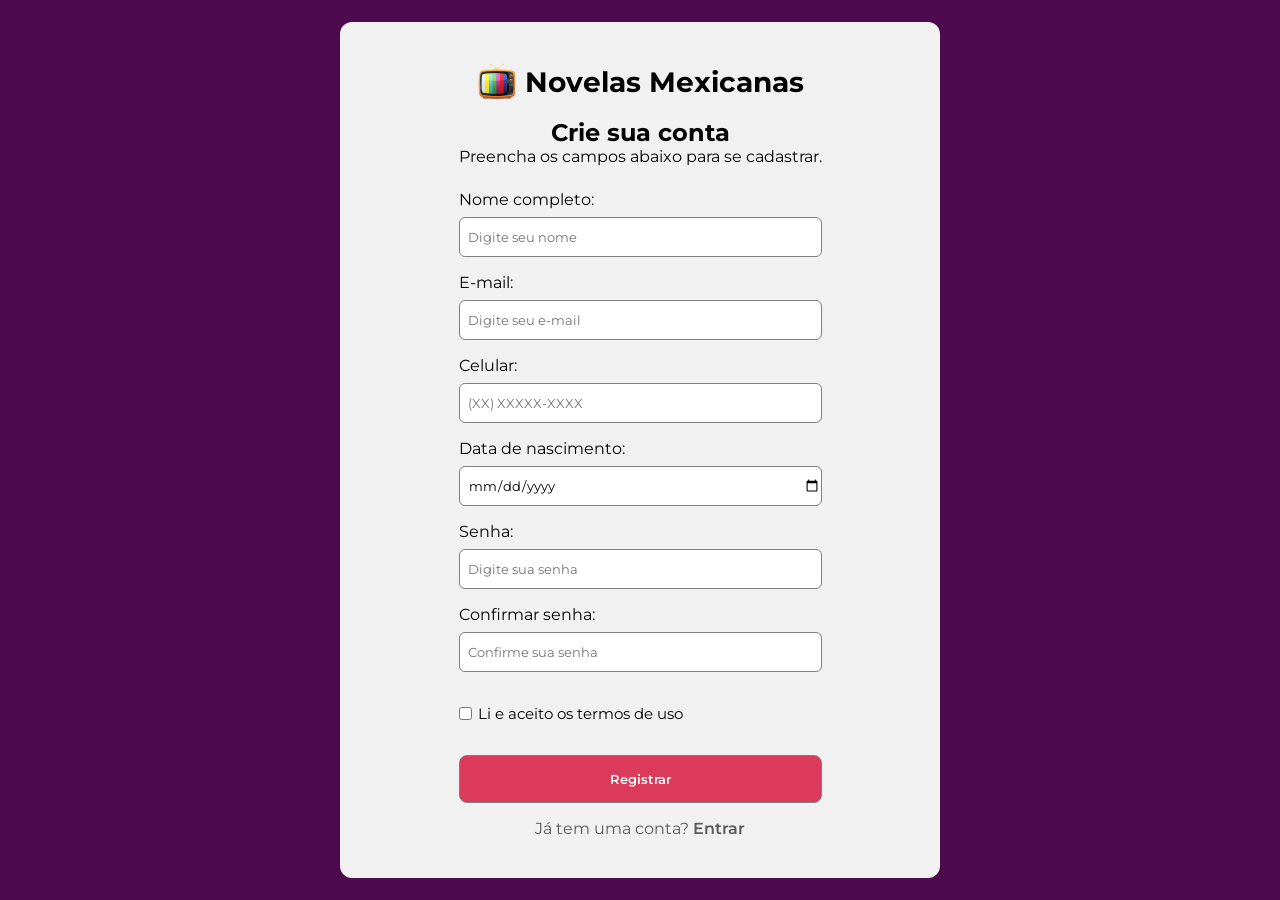
==== pages/cadastro/index.html @ 560660a9 "Add files via upload" ====
<!doctype html>
<html lang="pt-BR">
  <head>
    <meta charset="UTF-8" />
    <meta name="viewport" content="width=device-width, initial-scale=1.0" />
    <title>Cadastro</title>
    <link rel="stylesheet" href="style.css" />
    <link rel="preconnect" href="https://fonts.googleapis.com" />
    <link rel="preconnect" href="https://fonts.gstatic.com" crossorigin />
    <link
      href="https://fonts.googleapis.com/css2?family=Montserrat:wght@400;600&display=swap"
      rel="stylesheet"
    />
    <link rel="icon" type="image/png" href="../../assets/icon.png" />
  </head>
  <body>
    <div id="container">
      <header id="header-container">
        <img id="logo-id" src="../../assets/icon.png" alt="logo" />
        <h1 id="header-title">Novelas Mexicanas</h1>
      </header>

      <main>
        <div id="subtitle-page">
          <h2 id="welcome-text">Crie sua conta</h2>
          <p>Preencha os campos abaixo para se cadastrar.</p>
        </div>

        <form onsubmit="alert('Cadastro enviado')">
          <div class="input-container">
            <label>Nome completo:</label>
            <input class="input-text" type="text" placeholder="Digite seu nome" required />
          </div>

          <div class="input-container">
            <label>E-mail:</label>
            <input class="input-text" type="email" placeholder="Digite seu e-mail" required />
          </div>

          <div class="input-container">
            <label>Celular:</label>
            <input class="input-text" type="tel" placeholder="(XX) XXXXX-XXXX" required />
          </div>

          <div class="input-container">
            <label>Data de nascimento:</label>
            <input class="input-text" type="date" required />
          </div>

          <div class="input-container">
            <label>Senha:</label>
            <input class="input-text" type="password" placeholder="Digite sua senha" required />
          </div>

          <div class="input-container">
            <label>Confirmar senha:</label>
            <input class="input-text" type="password" placeholder="Confirme sua senha" required />
          </div>

          <div id="checkbox-container">
            <input type="checkbox" required />
            <label>Li e aceito os termos de uso</label>
          </div>

          <button id="btn-sign" type="submit">Registrar</button>
        </form>
      </main>

      <footer id="footer-container">
        Já tem uma conta?
        <a id="link-container" href="../../pages/login/index.html">Entrar</a>
      </footer>
    </div>
  </body>
</html>
---- pages/cadastro/style.css ----
* {
  margin: 0;
  padding: 0;
  box-sizing: border-box;
  font-family: "Montserrat", sans-serif;
}

body {
  background-color: #4d0a4d;
  display: flex;
  justify-content: center;
  align-items: center;
  min-height: 100vh; /* garante centralização */
  padding: 20px;     /* respiro em telas pequenas */
}

#container {
  width: 100%;
  max-width: 420px;       /* limite para não ficar gigante */
  background-color: rgb(241, 241, 241);
  border-radius: 12px;
  padding: 20px;
  display: flex;
  flex-direction: column;
  align-items: center;
}

#header-container {
  display: flex;
  align-items: center;
  gap: 8px;
  margin-bottom: 1rem;
}

#logo-id {
  width: 28px;   /* tamanho menor no mobile */
  height: 28px;
}

#header-title {
  font-size: 20px;
}

#subtitle-page {
  margin-bottom: 1.5rem;
  text-align: center;
}

.input-container {
  display: flex;
  flex-direction: column;
  width: 100%;
}

.input-text {
  margin-top: 0.5rem;
  margin-bottom: 1rem;
  height: 2.5rem;
  border-radius: 6px;
  border: 1px solid gray;
  padding-left: 8px;
}

#checkbox-container {
  display: flex;
  align-items: center;
  gap: 6px;
  font-size: 15px;
  margin: 1rem 0;
}

#btn-sign {
  margin-top: 1rem;
  height: 3rem;
  width: 100%;
  border-radius: 8px;
  border: solid 1px gray;
  background-color: rgb(219, 58, 91);
  color: white;
  font-weight: 600;
  cursor: pointer;
}

#btn-sign:hover {
  background-color: rgb(180, 40, 70);
}

#footer-container {
  color: rgb(90, 90, 90);
  text-align: center;
  margin-top: 1rem;
}

#link-container {
  color: rgb(90, 90, 90);
  cursor: pointer;
  text-decoration: none;
  font-weight: 600;
}

/* Responsividade para desktop */
@media (min-width: 768px) {
  #container {
    max-width: 600px;
    padding: 40px;
  }

  #logo-id {
    width: 40px;
    height: 40px;
  }

  #header-title {
    font-size: 28px;
  }
}
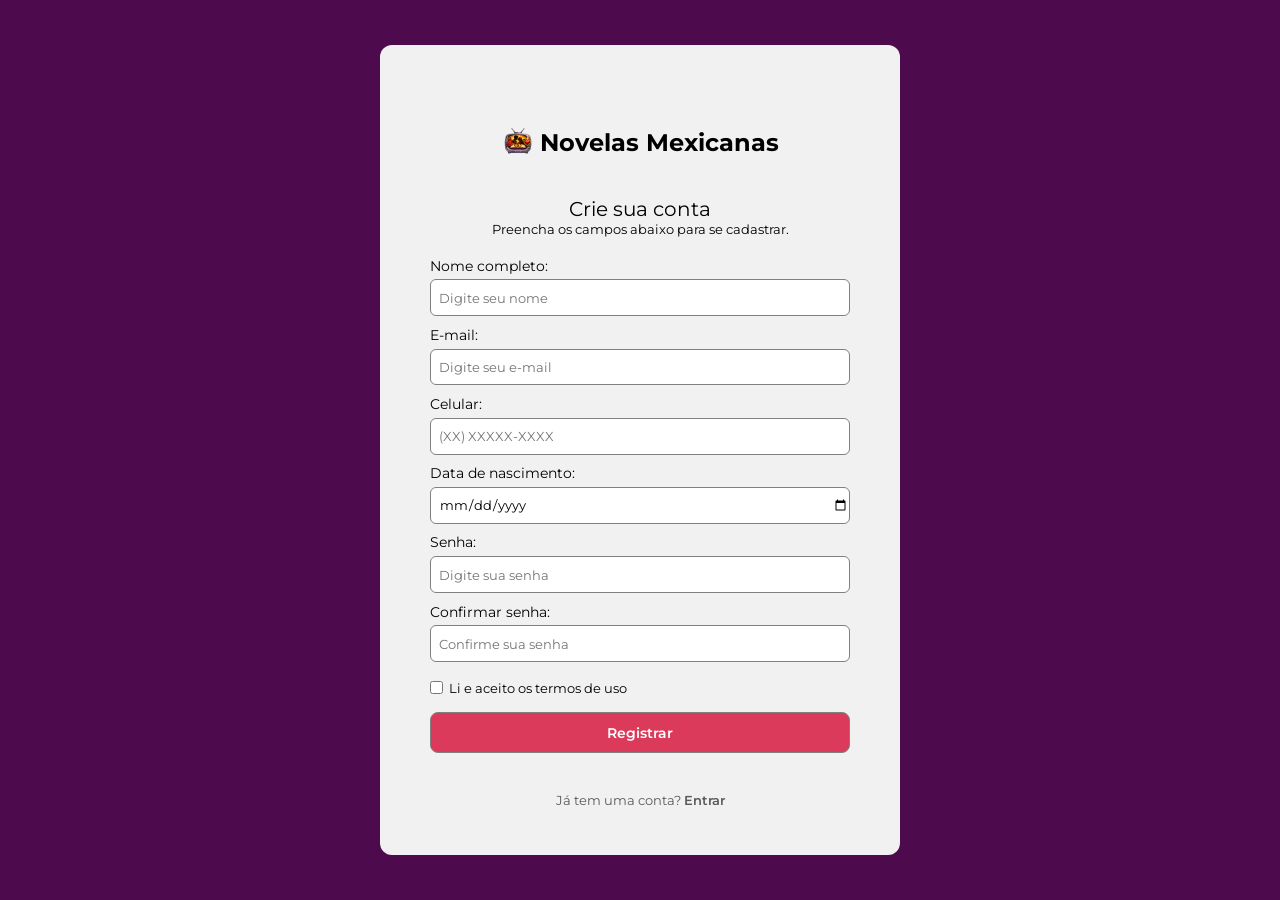
==== commit 2668598f: "Add files via upload" ====
--- a/pages/cadastro/index.html
+++ b/pages/cadastro/index.html
@@ -1,77 +1,86 @@
 <!doctype html>
 <html lang="pt-BR">
-  <head>
-    <meta charset="UTF-8" />
-    <meta name="viewport" content="width=device-width, initial-scale=1.0" />
-    <title>Cadastro</title>
-    <link rel="stylesheet" href="style.css" />
-    <link rel="preconnect" href="https://fonts.googleapis.com" />
-    <link rel="preconnect" href="https://fonts.gstatic.com" crossorigin />
-    <link
-      href="https://fonts.googleapis.com/css2?family=Montserrat:wght@400;600&display=swap"
-      rel="stylesheet"
-    />
-    <link rel="icon" type="image/png" href="../../assets/icon.png" />
-  </head>
-  <body>
-    <div id="container">
-      <header id="header-container">
-        <img id="logo-id" src="../../assets/icon.png" alt="logo" />
-        <h1 id="header-title">Novelas Mexicanas</h1>
-      </header>
+<head>
+  <meta charset="UTF-8" />
+  <meta name="viewport" content="width=device-width, initial-scale=1.0" />
 
-      <main>
-        <div id="subtitle-page">
-          <h2 id="welcome-text">Crie sua conta</h2>
-          <p>Preencha os campos abaixo para se cadastrar.</p>
+  <title>Cadastro</title>
+
+  <link rel="stylesheet" href="style.css" />
+
+  <link rel="preconnect" href="https://fonts.googleapis.com" />
+  <link rel="preconnect" href="https://fonts.gstatic.com" crossorigin />
+  <link
+    href="https://fonts.googleapis.com/css2?family=Montserrat:wght@400;600&display=swap"
+    rel="stylesheet"
+  />
+
+  <link rel="icon" type="image/png" href="../../assets/icon.png" />
+</head>
+
+<body>
+  <div id="container">
+
+    <header id="header-container">
+      <img id="logo-id" src="../../assets/icon.png" alt="logo" />
+      <h1 id="header-title">Novelas Mexicanas</h1>
+    </header>
+
+    <main>
+      <div id="subtitle-page">
+        <h2 id="welcome-text">Crie sua conta</h2>
+        <p>Preencha os campos abaixo para se cadastrar.</p>
+      </div>
+
+      <form onsubmit="alert('Cadastro enviado')">
+
+        <div class="input-container">
+          <label>Nome completo:</label>
+          <input class="input-text" type="text" placeholder="Digite seu nome" required />
         </div>
 
-        <form onsubmit="alert('Cadastro enviado')">
-          <div class="input-container">
-            <label>Nome completo:</label>
-            <input class="input-text" type="text" placeholder="Digite seu nome" required />
-          </div>
+        <div class="input-container">
+          <label>E-mail:</label>
+          <input class="input-text" type="email" placeholder="Digite seu e-mail" required />
+        </div>
 
-          <div class="input-container">
-            <label>E-mail:</label>
-            <input class="input-text" type="email" placeholder="Digite seu e-mail" required />
-          </div>
+        <div class="input-container">
+          <label>Celular:</label>
+          <input class="input-text" type="tel" placeholder="(XX) XXXXX-XXXX" required />
+        </div>
 
-          <div class="input-container">
-            <label>Celular:</label>
-            <input class="input-text" type="tel" placeholder="(XX) XXXXX-XXXX" required />
-          </div>
+        <div class="input-container">
+          <label>Data de nascimento:</label>
+          <input class="input-text" type="date" required />
+        </div>
 
-          <div class="input-container">
-            <label>Data de nascimento:</label>
-            <input class="input-text" type="date" required />
-          </div>
+        <div class="input-container">
+          <label>Senha:</label>
+          <input class="input-text" type="password" placeholder="Digite sua senha" required />
+        </div>
 
-          <div class="input-container">
-            <label>Senha:</label>
-            <input class="input-text" type="password" placeholder="Digite sua senha" required />
-          </div>
+        <div class="input-container">
+          <label>Confirmar senha:</label>
+          <input class="input-text" type="password" placeholder="Confirme sua senha" required />
+        </div>
 
-          <div class="input-container">
-            <label>Confirmar senha:</label>
-            <input class="input-text" type="password" placeholder="Confirme sua senha" required />
-          </div>
+        <div id="checkbox-container">
+          <input type="checkbox" required />
+          <label>Li e aceito os termos de uso</label>
+        </div>
 
-          <div id="checkbox-container">
-            <input type="checkbox" required />
-            <label>Li e aceito os termos de uso</label>
-          </div>
+        <button id="btn-sign" type="submit">Registrar</button>
 
-          <button id="btn-sign" type="submit">Registrar</button>
-        </form>
-      </main>
+      </form>
+    </main>
 
-      <footer id="footer-container">
-        Já tem uma conta?
-        <a id="link-container" href="../../pages/login/index.html">Entrar</a>
-      </footer>
-    </div>
-  </body>
+    <footer id="footer-container">
+      Já tem uma conta?
+      <a id="link-container" href="../../pages/login/index.html">Entrar</a>
+    </footer>
+
+  </div>
+</body>
 </html>
 
 
--- a/pages/cadastro/style.css
+++ b/pages/cadastro/style.css
@@ -3,48 +3,83 @@
   padding: 0;
   box-sizing: border-box;
   font-family: "Montserrat", sans-serif;
+  font-weight: 400;
 }
 
+/* BODY */
 body {
-  background-color: #4d0a4d;
+  background-color: #4d0a4d; 
+
   display: flex;
   justify-content: center;
   align-items: center;
-  min-height: 100vh; /* garante centralização */
-  padding: 20px;     /* respiro em telas pequenas */
+
+  min-height: 100vh;
+  padding: 20px;
+
+  font-size: 14px;
 }
 
+/* CARD PRINCIPAL */
 #container {
-  width: 100%;
-  max-width: 420px;       /* limite para não ficar gigante */
+  width: 90vw;
+  height: 90vh;
+  max-width: 900px;
+
   background-color: rgb(241, 241, 241);
   border-radius: 12px;
-  padding: 20px;
+
+  padding: 16px;
+
   display: flex;
   flex-direction: column;
   align-items: center;
+  justify-content: space-around;
 }
 
+/* ===== HEADER ===== */
 #header-container {
   display: flex;
   align-items: center;
-  gap: 8px;
-  margin-bottom: 1rem;
+  gap: 6px;
+
+  margin-top: 40px;        /* desce o topo */
 }
 
 #logo-id {
-  width: 28px;   /* tamanho menor no mobile */
-  height: 28px;
+  width: 24px;
+  height: 24px;
 }
 
 #header-title {
   font-size: 20px;
+  font-weight: 700;        /* título em negrito */
+}
+
+/* CONTEÚDO  */
+
+main {
+  width: 100%;
+  max-width: 420px;
+
+  margin-top: -4px;        
 }
 
 #subtitle-page {
-  margin-bottom: 1.5rem;
+  margin-top: 8px;
+  margin-bottom: 1.2rem;
   text-align: center;
 }
+
+#subtitle-page h2 {
+  font-size: 18px;
+}
+
+#subtitle-page p {
+  font-size: 13px;
+}
+
+/* FORM  */
 
 .input-container {
   display: flex;
@@ -53,31 +88,45 @@
 }
 
 .input-text {
-  margin-top: 0.5rem;
-  margin-bottom: 1rem;
-  height: 2.5rem;
+  margin-top: 0.3rem;
+  margin-bottom: 0.6rem;
+
+  height: 2.2rem;
+  font-size: 13px;
+
   border-radius: 6px;
   border: 1px solid gray;
+
   padding-left: 8px;
 }
 
+/* CHECKBOX */
 #checkbox-container {
   display: flex;
   align-items: center;
+
   gap: 6px;
-  font-size: 15px;
-  margin: 1rem 0;
+
+  font-size: 13px;
+  margin: 0.5rem 0;
 }
 
+/*  BOTÃO  */
 #btn-sign {
-  margin-top: 1rem;
-  height: 3rem;
+  margin-top: 0.5rem;
+
+  height: 2.6rem;
   width: 100%;
+
   border-radius: 8px;
   border: solid 1px gray;
+
   background-color: rgb(219, 58, 91);
   color: white;
+
   font-weight: 600;
+  font-size: 14px;
+
   cursor: pointer;
 }
 
@@ -85,10 +134,15 @@
   background-color: rgb(180, 40, 70);
 }
 
+/* FOOTER */
 #footer-container {
   color: rgb(90, 90, 90);
   text-align: center;
-  margin-top: 1rem;
+
+  margin-top: 0.2rem;   /* mais próximo do botão */
+  margin-bottom: 6px;
+
+  font-size: 13px;
 }
 
 #link-container {
@@ -98,19 +152,29 @@
   font-weight: 600;
 }
 
-/* Responsividade para desktop */
+/* DESKTOP */
 @media (min-width: 768px) {
+
   #container {
-    max-width: 600px;
-    padding: 40px;
+    padding: 24px;
+    max-width: 520px;
   }
 
   #logo-id {
-    width: 40px;
-    height: 40px;
+    width: 32px;
+    height: 32px;
   }
 
   #header-title {
-    font-size: 28px;
+    font-size: 24px;
+  }
+
+  #subtitle-page h2 {
+    font-size: 20px;
+  }
+
+  .input-text {
+    height: 2.3rem;
   }
 }
+
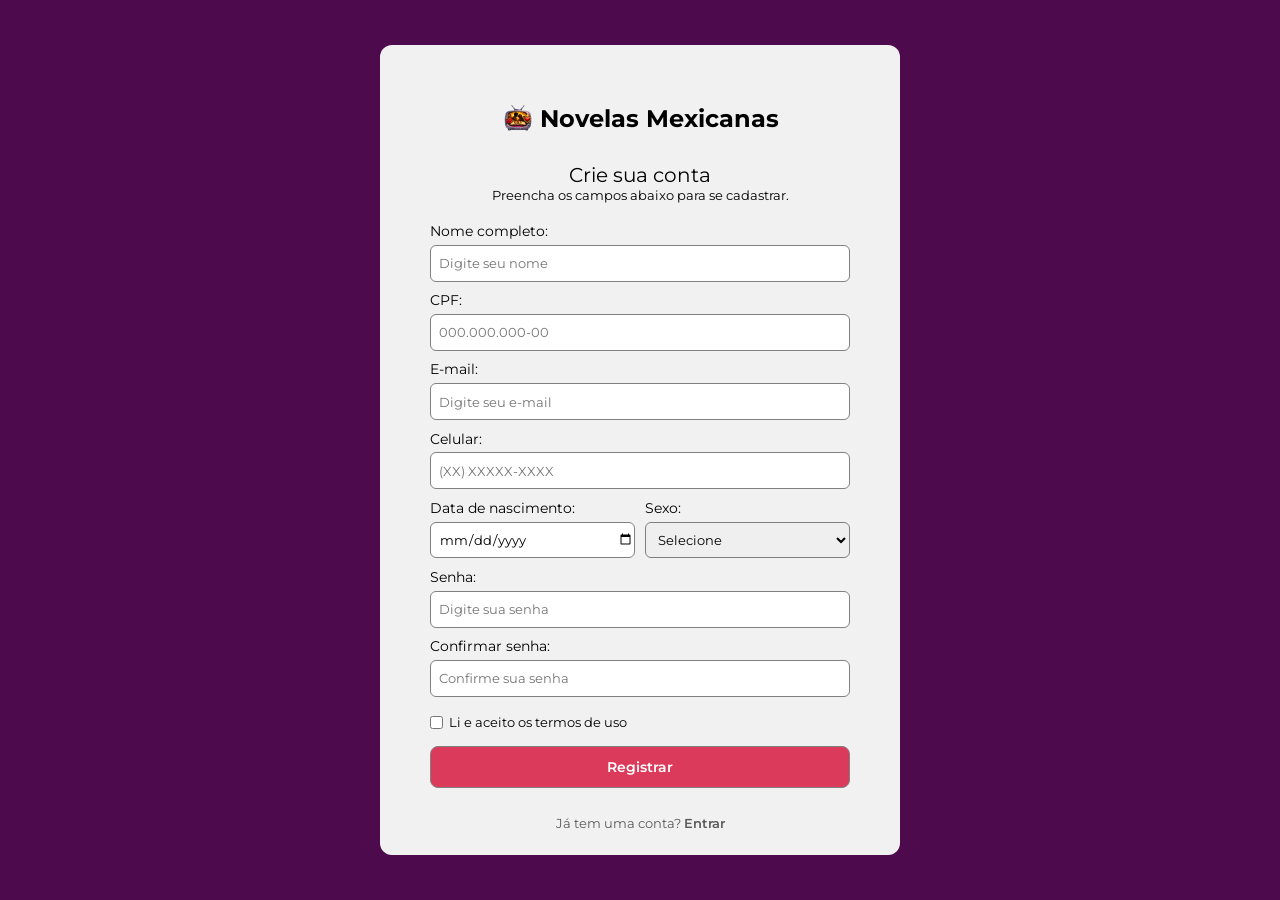
==== commit 5352a2a5: "Add files via upload" ====
--- a/pages/cadastro/index.html
+++ b/pages/cadastro/index.html
@@ -32,40 +32,70 @@
         <p>Preencha os campos abaixo para se cadastrar.</p>
       </div>
 
-      <form onsubmit="alert('Cadastro enviado')">
+      <form onsubmit="cadastrar(event)">
 
         <div class="input-container">
           <label>Nome completo:</label>
-          <input class="input-text" type="text" placeholder="Digite seu nome" required />
+          <input id="input-name" class="input-text" type="text" placeholder="Digite seu nome" required />
+          <span id="error-name" class="error-msg">Nome inválido!</span>
+        </div>
+
+        <div class="input-container">
+          <label>CPF:</label>
+          <input id="input-cpf" class="input-text" type="text" placeholder="000.000.000-00" required />
+          <span id="error-cpf" class="error-msg">CPF inválido!</span>
         </div>
 
         <div class="input-container">
           <label>E-mail:</label>
-          <input class="input-text" type="email" placeholder="Digite seu e-mail" required />
+          <input id="input-email" class="input-text" type="email" placeholder="Digite seu e-mail" required />
+          <span id="error-email" class="error-msg">E-mail inválido!</span>
         </div>
 
         <div class="input-container">
           <label>Celular:</label>
-          <input class="input-text" type="tel" placeholder="(XX) XXXXX-XXXX" required />
+          <input id="input-celular" class="input-text" type="tel" placeholder="(XX) XXXXX-XXXX" required />
+          <span id="error-celular" class="error-msg">Celular inválido!</span>
         </div>
 
-        <div class="input-container">
-          <label>Data de nascimento:</label>
-          <input class="input-text" type="date" required />
-        </div>
+        <div class="input-row">
+            <div class="input-container">
+              <label>Data de nascimento:</label>
+              <input
+                id="input-dataNascimento"
+                class="input-text"
+                type="date"
+                required
+              />
+            </div>
+
+            <div class="input-container">
+              <label>Sexo:</label>
+              <select id="input-sexo" class="input-text" required>
+                <option value="">Selecione</option>
+                <option value="feminino">Feminino</option>
+                <option value="masculino">Masculino</option>
+                <option value="outro">Outro</option>
+                <option value="naoInformar">Prefiro não informar</option>
+              </select>
+            </div>
+            <span id="error-sexo" class="error-msg">Preencher!</span>
+          </div>
 
         <div class="input-container">
           <label>Senha:</label>
-          <input class="input-text" type="password" placeholder="Digite sua senha" required />
+          <input id="input-senha" class="input-text" type="password" placeholder="Digite sua senha" required />
+          <span id="error-senha" class="error-msg">Senha inválida!</span>
         </div>
 
         <div class="input-container">
           <label>Confirmar senha:</label>
-          <input class="input-text" type="password" placeholder="Confirme sua senha" required />
+          <input id="input-confirmeSenha" class="input-text" type="password" placeholder="Confirme sua senha" required />
+          <span id="error-confirmeSenha" class="error-msg">Senha divergente!</span>
         </div>
 
         <div id="checkbox-container">
-          <input type="checkbox" required />
+          <input id="id-checkbox" type="checkbox" required />
           <label>Li e aceito os termos de uso</label>
         </div>
 
@@ -81,6 +111,7 @@
 
   </div>
 </body>
+<script src="script.js"></script>
 </html>
 
 
--- a/pages/cadastro/style.css
+++ b/pages/cadastro/style.css
@@ -100,6 +100,14 @@
   padding-left: 8px;
 }
 
+.error-msg{
+color:red;
+font-weight:500;
+padding:4px;
+display: none;
+}
+
+
 /* CHECKBOX */
 #checkbox-container {
   display: flex;
@@ -152,11 +160,18 @@
   font-weight: 600;
 }
 
+/* LINHA DUPLA - DATA + SEXO */
+.input-row {
+  display: flex;
+  flex-direction: column; /* celular primeiro */
+  gap: 10px;
+}
+
 /* DESKTOP */
 @media (min-width: 768px) {
 
   #container {
-    padding: 24px;
+    padding: 6px;
     max-width: 520px;
   }
 
@@ -178,3 +193,10 @@
   }
 }
 
+.input-row {
+    flex-direction: row;
+  }
+
+  .input-row .input-container {
+    flex: 1;
+  }
